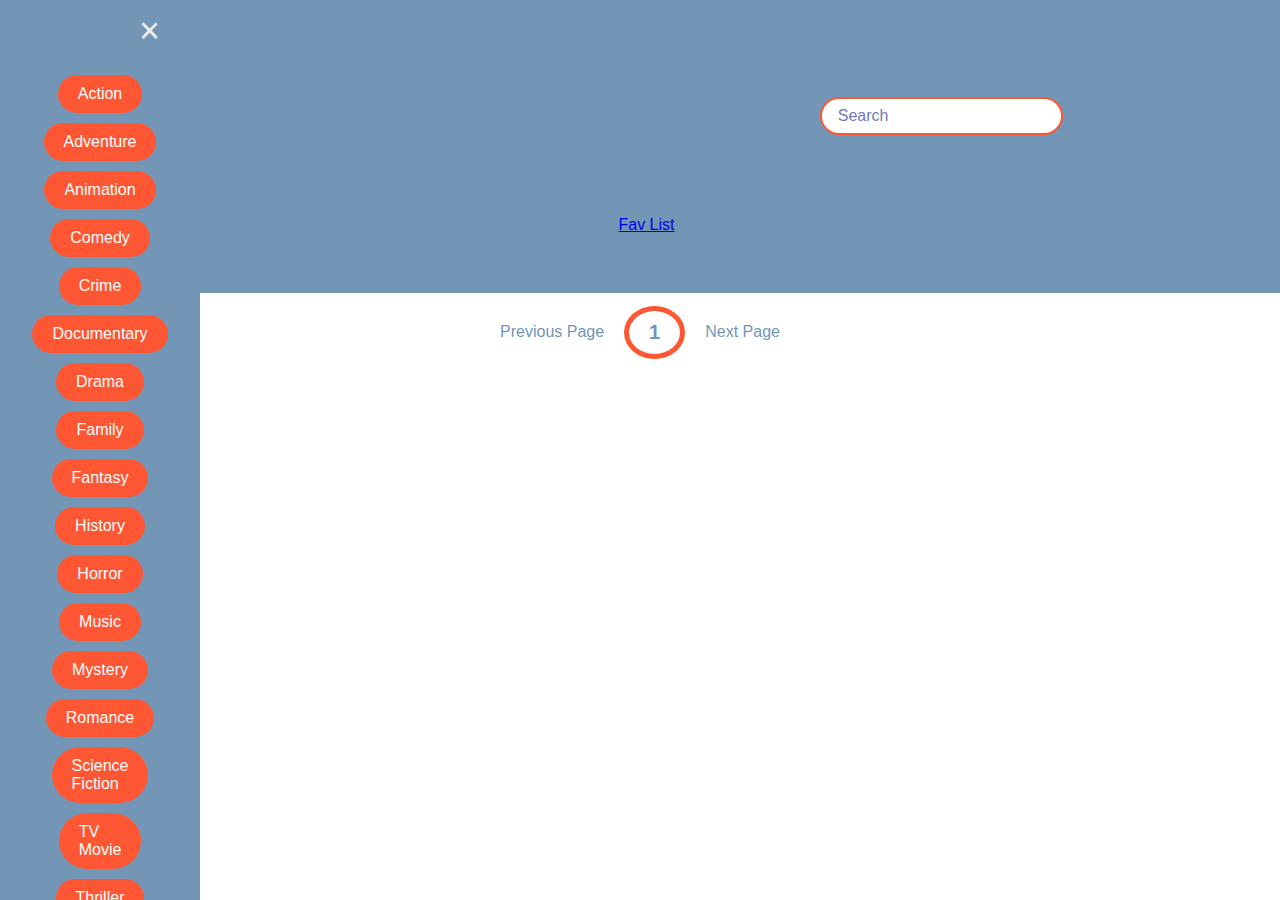
==== index.html @ e0aaff27 "first week work" ====
<!DOCTYPE html>
<html lang="en">
<head>
    <meta charset="UTF-8">
    <meta name="viewport" content="width=device-width, initial-scale=1.0">
    <link rel="stylesheet" href="/css/styles.css">
    <title>Movie Time</title>
</head>
<body>
    
    <header>
    <div class="logo">
        <img src="/images/movieTime-logo.png" alt="logo img">
    </div>
    <div id="myNav" class="overlay">

        <!-- Button to close the overlay navigation -->
        <a href="javascript:void(0)" class="closebtn" onclick="closeNav()">&times;</a>
      
        <!-- Overlay content -->
        <div class="overlay-content" id="overlay-content"></div>
        
        <a href="javascript:void(0)" class="arrow left-arrow" id="left-arrow">&#8656;</a> 
        
        <a href="javascript:void(0)" class="arrow right-arrow" id="right-arrow" >&#8658;</a>

      </div>
    <div class="container" onclick="toggleSidebar()">
        <div class="bar1"></div>
        <div class="bar2"></div>
        <div class="bar3"></div>
    </div>
    <form id="form">
        <input type="text" placeholder="Search" id="search" class="search">
    </form>

    <section class="favMovie"><a href="#">Fav List</a></section>
</header>
<div id="sidebar" class="sidebar">
    <a href="javascript:void(0)" class="closebtn" onclick="toggleSidebar()">&times;</a>
    <div id="tags" class="tags"></div>
</div>
<main id="main"></main>
<div class="pagination">
    <div class="page" id="prev">Previous Page</div>
    <div class="current" id="current">1</div>
    <div class="page" id="next">Next Page</div>
</div>

    <script src="/js/scripts.js"></script>
</body>
</html>
---- css/styles.css ----
/* CSS para dispositivos móviles */
* {
    box-sizing: border-box;
}

:root {
    --primary-color: #ff5733;
    --secondary-color: #7396b6;
    --background-color: #ffffff;
}

body {
    background-color: var(--background-color);
    font-family: 'Roboto', sans-serif;
    margin: 0;
}

header {
    padding: 1rem;
    display: grid;
    background-color: var(--secondary-color);
}

header img {
    grid-column: 1;
    grid-row: 1;
}

header #form {
    grid-column: 1;
    grid-row: 2;
}
header .container{
    grid-column: 1;
    grid-row: 3;
    
}
header .container{
    display: flex;
    flex-direction: column;
    justify-content: center;
    align-items: center;
    margin-top: 10px;
}

#form {
    display: flex;
    justify-content: end;
    align-items: center;
}

.search {
    border: 2px solid var(--primary-color);
    padding: 0.5rem 1rem;
    border-radius: 50px;
    font-size: 1rem;
    color: black;
    font-family: inherit;
}

.search::placeholder {
    color: #7378c5;
}

main {
    display: flex;
    flex-wrap: wrap;
    justify-content: center;
}

.movie {
    width: 300px;
    margin: 1rem;
    border-radius: 3px;
    box-shadow: 0.2px 4px 5px rgba(0, 0, 0, 0.1);
    background-color: var(--secondary-color);
    position: relative;
    overflow: hidden;
}

.logo img {
    width: 200px;
}

.movie img {
    width: 100%;
}

.movie-info {
    color: #eee;
    display: flex;
    align-items: center;
    justify-content: space-between;
    padding: 0.5rem 1rem 1rem;
    letter-spacing: 0.5px;
}

.movie-info h3 {
    margin-top: 0;
}

.movie-info span {
    background-color: var(--primary-color);
    padding: 0.25rem 0.5rem;
    border-radius: 3px;
    font-weight: bold;
}

.movie-info span.green {
    color: lightgreen;
}

.movie-info span.orange {
    color: orange;
}

.movie-info span.red {
    color: rgb(222, 1, 1);
}

.overview {
    position: absolute;
    left: 0;
    right: 0;
    bottom: 0;
    background-color: #fff;
    padding: 2rem;
    max-height: 100%;
    transform: translateY(101%);
    transition: transform 0.3s ease-in;
}

.movie:hover .overview {
    transform: translateY(0);
}

#tags {
    width: 0%;
    display: flex;
    flex-wrap: wrap;
    justify-content: center;
    align-items: center;
    margin: 10px auto;
}

.tag {
    color: white;
    padding: 10px 20px;
    background-color: var(--primary-color);
    border-radius: 50px;
    margin: 5px;
    display: inline-block;
    cursor: pointer;
}

.tag.highlight {
    background-color: red;
}

.no-results {
    color: white;
}

.pagination {
    display: flex;
    margin: 10px 30px;
    align-items: center;
    justify-content: center;
    color: var(--secondary-color);
}

.page {
    padding: 20px;
    cursor: pointer;
}

.page.disabled {
    cursor: not-allowed;
    color: grey;
}

.current {
    padding: 10px 20px;
    border-radius: 50%;
    border: 5px solid var(--primary-color);
    font-size: 20px;
    font-weight: 600;
}

.know-more {
    background-color: orange;
    color: white;
    font-size: 16px;
    font-weight: bold;
    border: 0;
    border-radius: 50px;
    padding: 10px 20px;
    margin-top: 5px;
}

.overlay {
    height: 100%;
    width: 0;
    position: fixed;
    z-index: 1;
    left: 0;
    top: 0;
    background-color: rgb(0, 0, 0);
    background-color: rgba(0, 0, 0, 0.9);
    overflow-x: hidden;
    transition: 0.5s;
}

.overlay-content {
    position: relative;
    top: 10%;
    width: 100%;
    text-align: center;
    margin-top: 30px;
}

.overlay a {
    padding: 8px;
    text-decoration: none;
    font-size: 36px;
    color: #818181;
    display: block;
    transition: 0.3s;
}

.overlay a:hover,
.overlay a:focus {
    color: #f1f1f1;
}

.overlay .closebtn {
    position: absolute;
    top: 20px;
    right: 45px;
    font-size: 60px;
}

.sidebar {
    height: 100%;
    width: 0;
    position: fixed;
    z-index: 1;
    top: 0;
    left: 0;
    background-color: var(--secondary-color);
    overflow-x: hidden;
    transition: 0.5s;
    padding-top: 60px;
}

.sidebar a {
    padding: 10px 15px;
    text-decoration: none;
    font-size: 25px;
    color: #818181;
    display: block;
    transition: 0.3s;
}

.sidebar a:hover {
    color: #f1f1f1;
}

.sidebar .closebtn {
    position: absolute;
    top: 0;
    right: 25px;
    font-size: 36px;
    margin-left: 50px;
    color: #eee;
}

.container {
    display: inline-block;
    cursor: pointer;
}

.bar1,
.bar2,
.bar3 {
    width: 35px;
    height: 5px;
    background-color: #333;
    margin: 6px 0;
    transition: 0.4s;
}

.change .bar1 {
    transform: translateY(11px) rotate(-45deg);
}

.change .bar2 {
    opacity: 0;
}

.change .bar3 {
    transform: translateY(-11px) rotate(45deg);
}

.logo {
    display: flex;
    justify-content: center;
    align-items: center;
    width: 100%;
}

#form {
    display: flex;
    justify-content: center;
    width: 100%;
}

.embed.hide {
    display: none;
}

.embed.show {
    display: inline-block;
}

.arrow {
    position: absolute;
    font-size: 40px;
}

.arrow.left-arrow {
    top: 50%;
    left: 5%;
    transform: translateY(-50%);
}

.arrow.right-arrow {
    top: 50%;
    transform: translateY(-50%);
    right: 5%;
}

.dots {
    margin-top: 30px;
}

.dots .dot {
    padding: 5px 15px;
    color: white;
    font-size: 20px;
    font-weight: 600;
    margin: 5px;
}

.dots .dot.active {
    color: orange;
}


@media only screen and (min-width: 768px) {
   
    .overlay a {
        font-size: 20px;
    }
    .overlay .closebtn {
        font-size: 40px;
        top: 15px;
        right: 35px;
    }
    #sidebar {
        width: 200px;
    }
    header {
        padding: 1rem;
        display: grid;
        background-color: var(--secondary-color);
    }
    
    header img {
        grid-column: 1,2;
        grid-row: 1;
    }
    div.logo{
        display: flex;
        justify-content:flex-start
        
    }
    
    header #form {
        grid-column: 2;
        grid-row: 1;
    }
    div.container{
        display: grid;
        grid-column: 1;
        grid-row: 2;
        justify-content: flex-start;
        margin-left: 30px;
    }
}
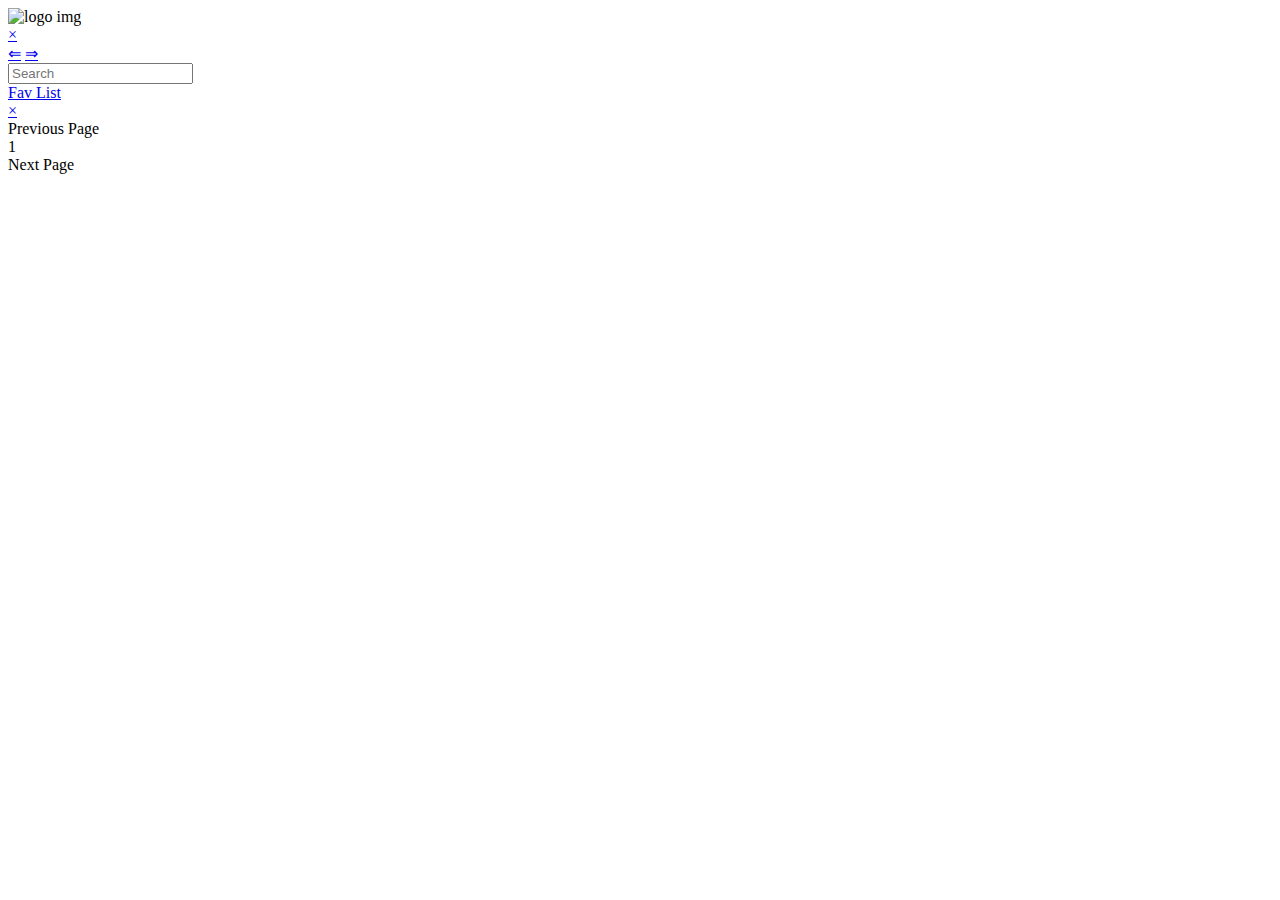
==== commit 3c4f19c0: "changes" ====
--- a/index.html
+++ b/index.html
@@ -3,14 +3,14 @@
 <head>
     <meta charset="UTF-8">
     <meta name="viewport" content="width=device-width, initial-scale=1.0">
-    <link rel="stylesheet" href="/css/styles.css">
+    <link rel="stylesheet" href="../movie-site.github.io/css/styles.css">
     <title>Movie Time</title>
 </head>
 <body>
     
     <header>
     <div class="logo">
-        <img src="/images/movieTime-logo.png" alt="logo img">
+        <img src="/movie-site.github.io/images/movieTime-logo.png" alt="logo img">
     </div>
     <div id="myNav" class="overlay">
 
@@ -47,6 +47,6 @@
     <div class="page" id="next">Next Page</div>
 </div>
 
-    <script src="/js/scripts.js"></script>
+    <script src="../movie-site.github.io/js/scripts.js"></script>
 </body>
 </html>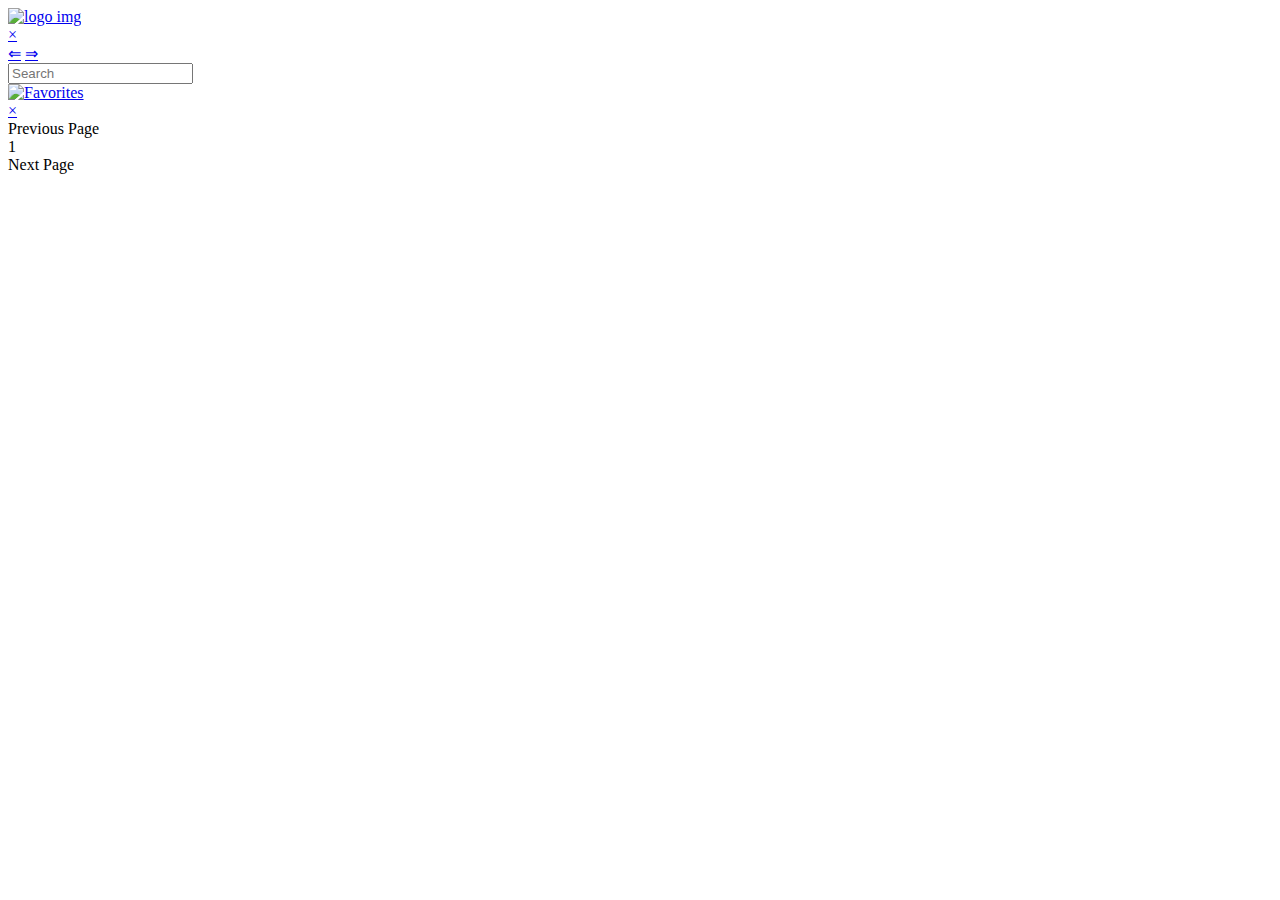
==== commit c2e7178a: "Updating and fixing errors" ====
--- a/index.html
+++ b/index.html
@@ -3,15 +3,15 @@
 <head>
     <meta charset="UTF-8">
     <meta name="viewport" content="width=device-width, initial-scale=1.0">
-    <link rel="stylesheet" href="../movie-site.github.io/css/styles.css">
+    <link rel="stylesheet" href="/movie-site.github.io/css/styles.css">
     <title>Movie Time</title>
 </head>
 <body>
     
     <header>
-    <div class="logo">
-        <img src="/movie-site.github.io/images/movieTime-logo.png" alt="logo img">
-    </div>
+        <div class="logo">
+            <a href="/movie-site.github.io/index.html"><img src="/movie-site.github.io/images/movieTime-logo.png" alt="logo img"></a>
+        </div>
     <div id="myNav" class="overlay">
 
         <!-- Button to close the overlay navigation -->
@@ -25,7 +25,7 @@
         <a href="javascript:void(0)" class="arrow right-arrow" id="right-arrow" >&#8658;</a>
 
       </div>
-    <div class="container" onclick="toggleSidebar()">
+      <div class="container" onclick="toggleSidebar()">
         <div class="bar1"></div>
         <div class="bar2"></div>
         <div class="bar3"></div>
@@ -34,7 +34,7 @@
         <input type="text" placeholder="Search" id="search" class="search">
     </form>
 
-    <section class="favMovie"><a href="#">Fav List</a></section>
+    <section class="favMovie"><a href="../movie-site.github.io/favList.html"><img src="../movie-site.github.io/images/estrella.png" alt="Favorites"></a></section>
 </header>
 <div id="sidebar" class="sidebar">
     <a href="javascript:void(0)" class="closebtn" onclick="toggleSidebar()">&times;</a>
@@ -47,6 +47,6 @@
     <div class="page" id="next">Next Page</div>
 </div>
 
-    <script src="../movie-site.github.io/js/scripts.js"></script>
+    <script src="/movie-site.github.io/js/scripts.js"></script>
 </body>
 </html>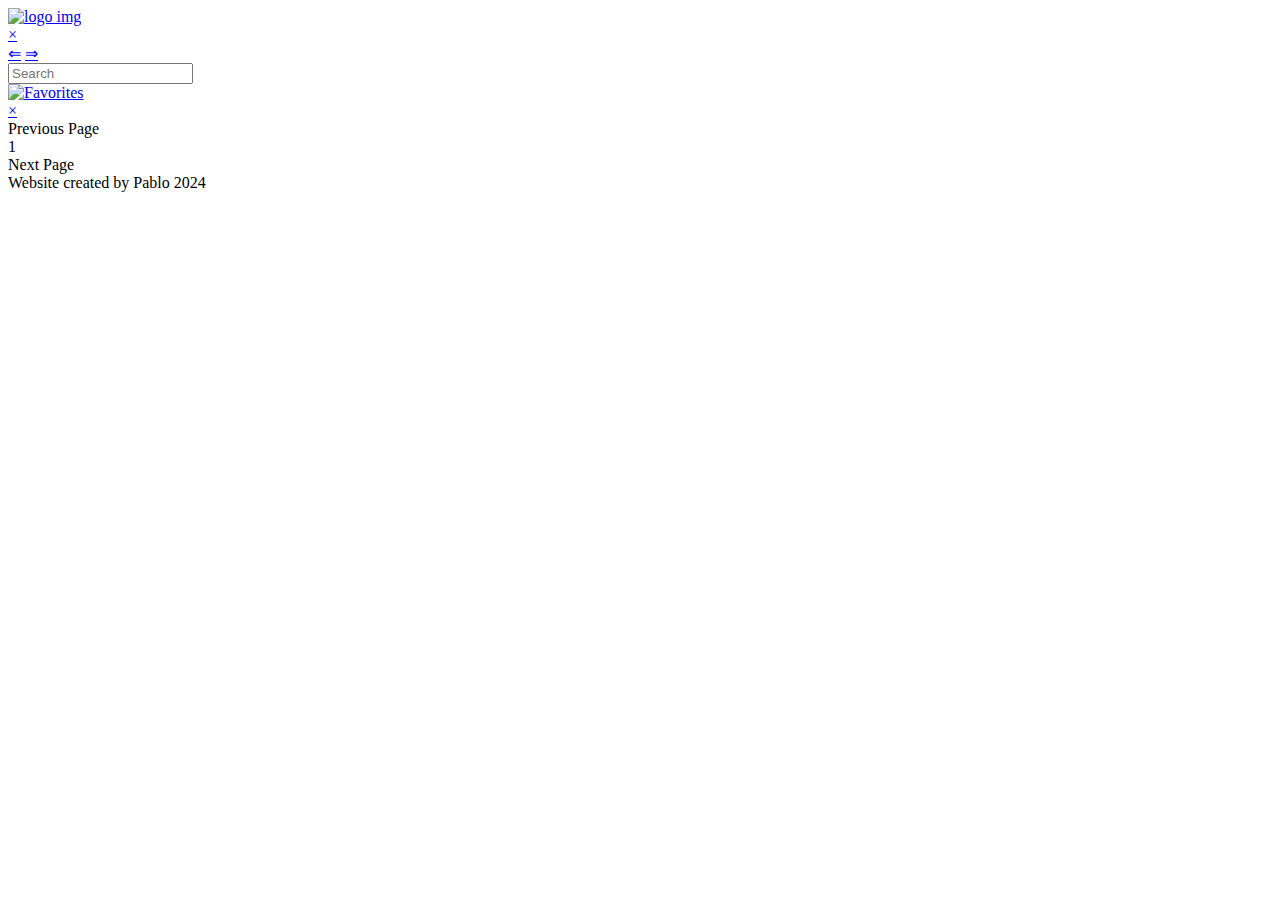
==== commit 3e99ac9a: "Adding footer" ====
--- a/index.html
+++ b/index.html
@@ -46,7 +46,7 @@
     <div class="current" id="current">1</div>
     <div class="page" id="next">Next Page</div>
 </div>
-
+<footer>Website created by Pablo 2024</footer>
     <script src="/movie-site.github.io/js/scripts.js"></script>
 </body>
 </html>